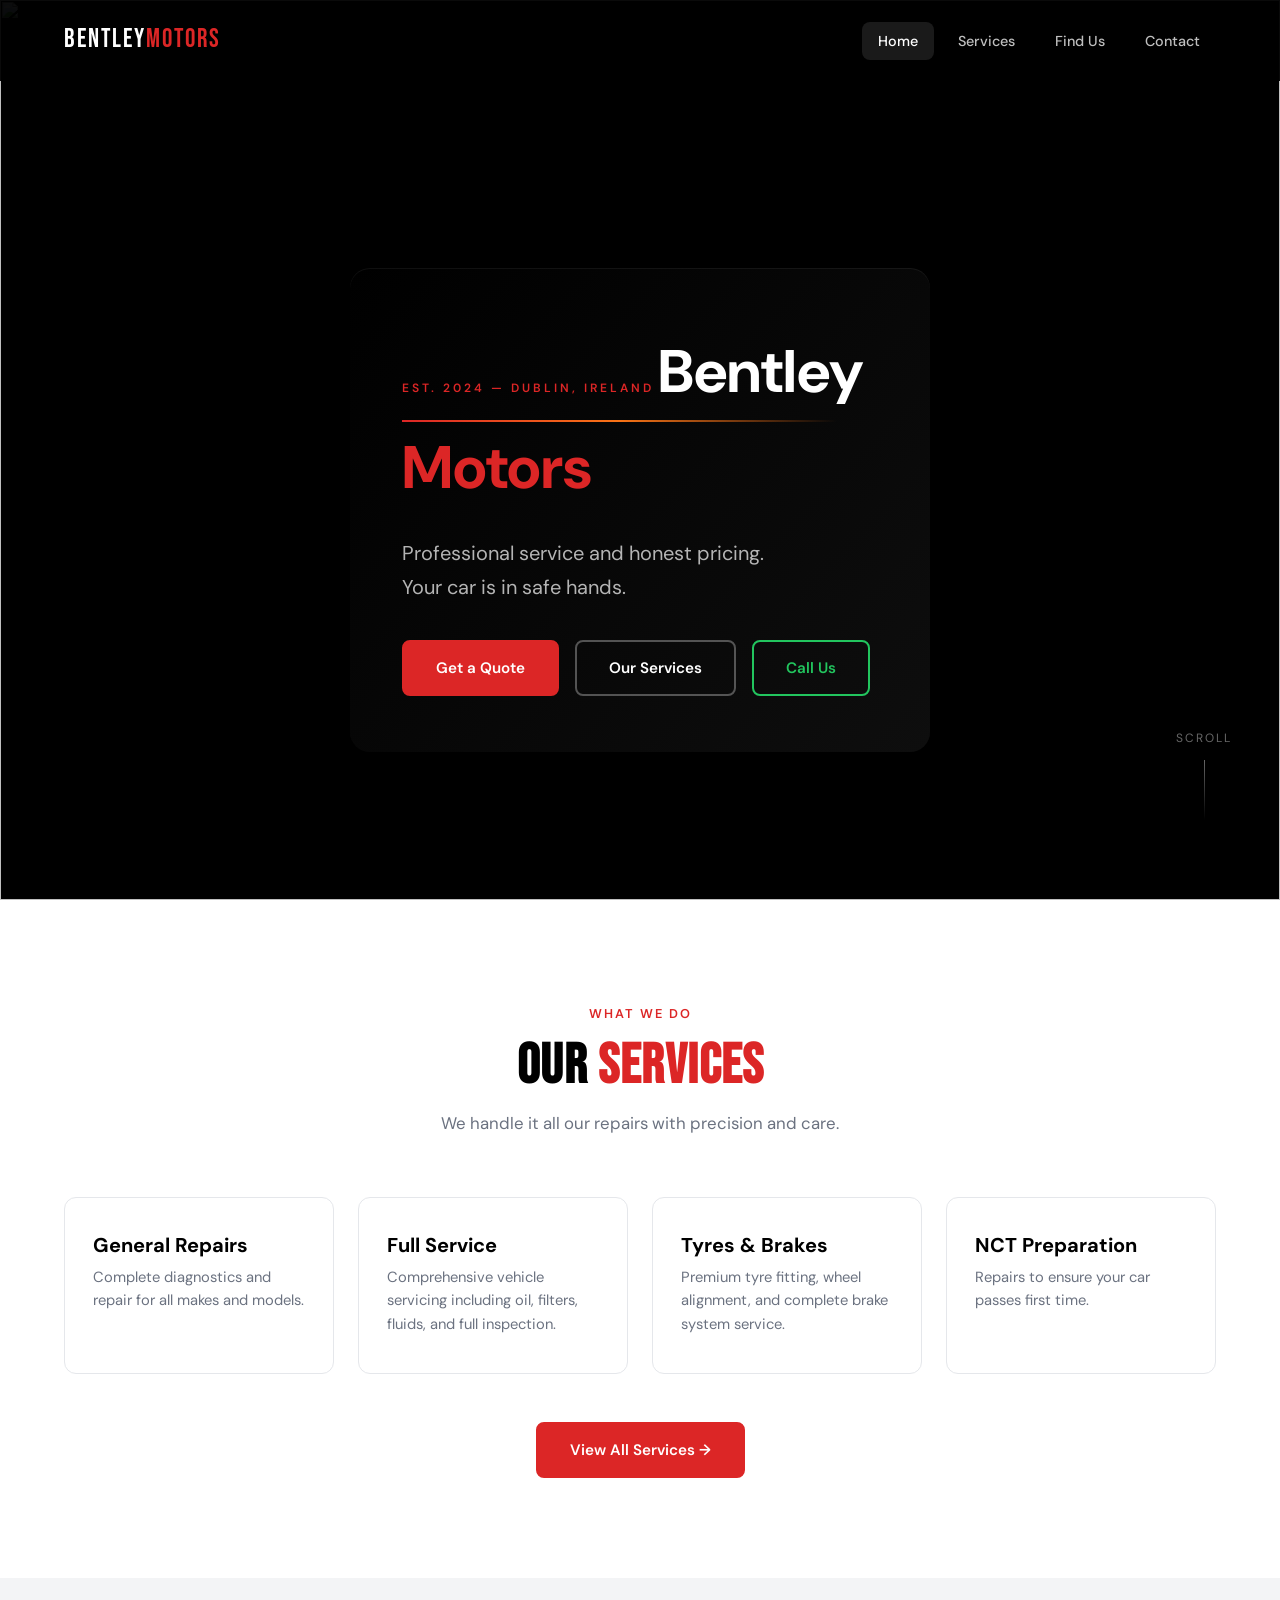
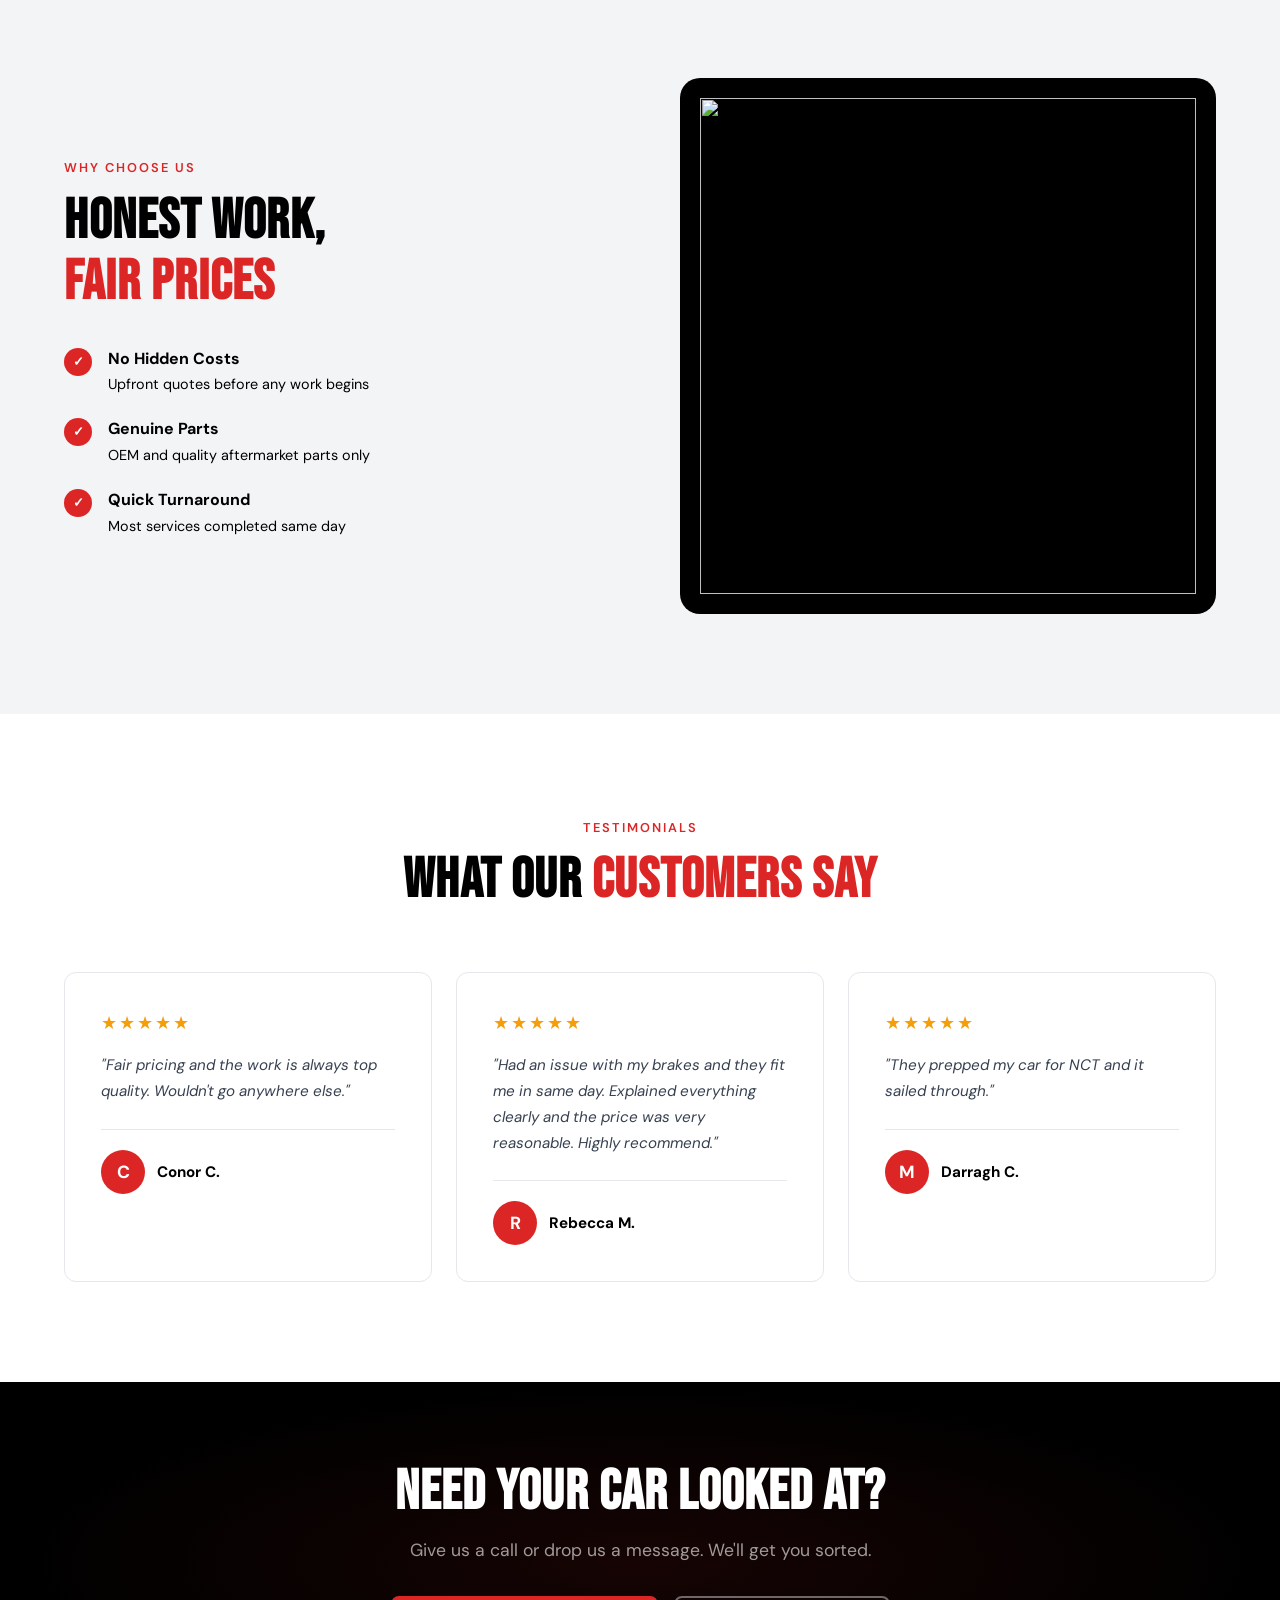
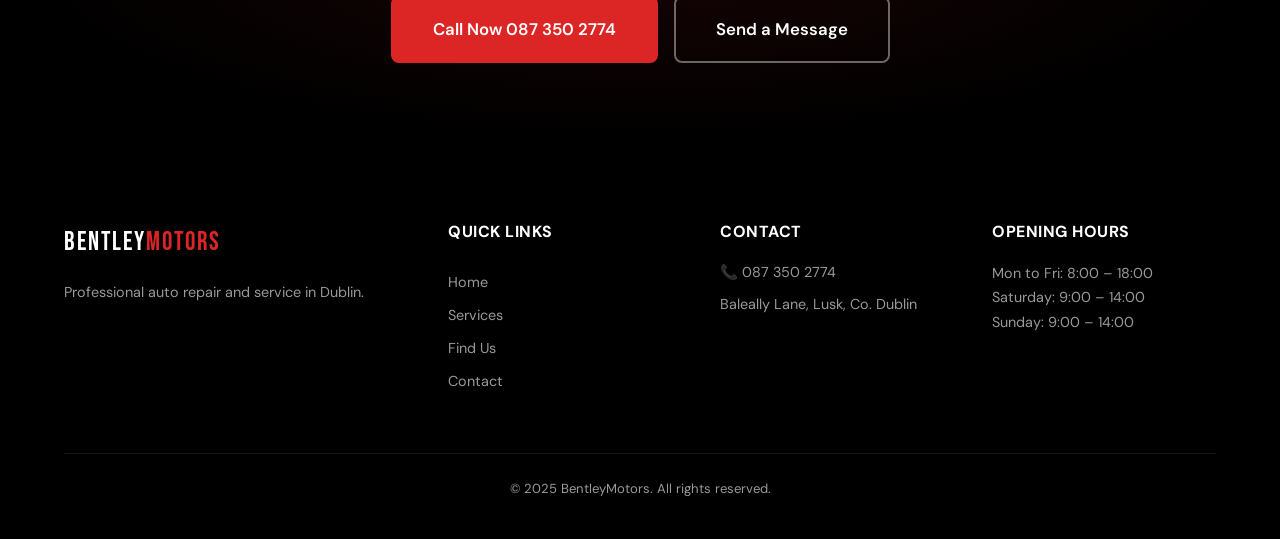
==== index.html @ 65294a63 "Bentley Motors, finished Site, no updates yet" ====
<!DOCTYPE html>
<html lang="en">
<head>
    <meta charset="UTF-8">
    <meta name="viewport" content="width=device-width, initial-scale=1.0">
    <title>AutoCare Pro | Professional Auto Repair & Service</title>
    <meta name="description" content="Trusted auto repair and maintenance services. Expert mechanics, honest pricing, and quality workmanship. Book your service today.">
    <link rel="preconnect" href="https://fonts.googleapis.com">
    <link rel="preconnect" href="https://fonts.gstatic.com" crossorigin>
    <link href="https://fonts.googleapis.com/css2?family=Bebas+Neue&family=DM+Sans:ital,wght@0,400;0,500;0,600;0,700;1,400&display=swap" rel="stylesheet">
    <link rel="preload" href="assets/images/tools.jpg" as="image">
    <link rel="stylesheet" href="css/styles.css">
</head>
<body>

    <!-- Navigation -->
    <nav class="navbar" id="navbar">
        <div class="container nav-container">
            <a href="index.html" class="logo">
                <span class="logo-text">Bentley<span class="logo-accent">Motors</span>
            </a>
            <button class="nav-toggle" id="navToggle" aria-label="Toggle navigation">
                <span></span><span></span><span></span>
            </button>
            <ul class="nav-links" id="navLinks">
                <li><a href="index.html" class="active">Home</a></li>
                <li><a href="services.html">Services</a></li>
                <li><a href="location.html">Find Us</a></li>
                <li><a href="contact.html">Contact</a></li>
            </ul>
        </div>
    </nav>

    <!-- Hero Section -->
    <section class="hero">
        <div class="hero-bg">
            <img src="assets/images/tools.jpg" alt="" class="hero-img">
        </div>
        <div class="hero-overlay"></div>
        <div class="container hero-content">
           <div class="hero-card">
            <span class="hero-card-tag">Est. 2024 — Dublin, Ireland</span>
                <div class="hero-card-accent"></div>
                <span class="hero-title" data-animate="fade-up">Bentley <span class="text-accent">Motors</span></span>
                <p class="hero-subtitle" data-animate="fade-up" data-delay="100">Professional service and honest pricing.<br>Your car is in safe hands.</p>
                <div class="hero-actions" data-animate="fade-up" data-delay="200">
                    <a href="contact.html" class="btn btn-primary">Get a Quote</a>
                    <a href="services.html" class="btn btn-outline">Our Services</a>
                    <a href="tel:+353863502774" class="btn btn-call">Call Us</a>
                </div>
            </div>
        </div>
        <div class="hero-scroll">
            <span>Scroll</span>
            <div class="scroll-line"></div>
        </div>
    </section>

    <!-- Services Preview -->
    <section class="section services-preview">
        <div class="container">
            <div class="section-header" data-animate="fade-up">
                <span class="section-tag">What We Do</span>
                <h2>Our <span class="text-accent">Services</span></h2>
                <p>We handle it all our repairs with precision and care.</p>
            </div>
            <div class="services-grid">
                <div class="service-card" data-animate="fade-up" data-delay="0">
                    <h3>General Repairs</h3>
                    <p>Complete diagnostics and repair for all makes and models.</p>
                </div>
                <div class="service-card" data-animate="fade-up" data-delay="100">
                    <h3>Full Service</h3>
                    <p>Comprehensive vehicle servicing including oil, filters, fluids, and full inspection.</p>
                </div>
                <div class="service-card" data-animate="fade-up" data-delay="200">
                    <h3>Tyres & Brakes</h3>
                    <p>Premium tyre fitting, wheel alignment, and complete brake system service.</p>
                </div>
                <div class="service-card" data-animate="fade-up" data-delay="300">
                    <h3>NCT Preparation</h3>
                    <p>Repairs to ensure your car passes first time.</p>
                </div>
            </div>
            <div class="section-cta" data-animate="fade-up">
                <a href="services.html" class="btn btn-primary">View All Services →</a>
            </div>
        </div>
    </section>

    <!-- Why Choose Us -->
    <section class="section why-us">
        <div class="container">
            <div class="why-us-grid">
                <div class="why-us-content" data-animate="fade-right">
                    <span class="section-tag">Why Choose Us</span>
                    <h2>Honest Work,<br><span class="text-accent">Fair Prices</span></h2>
                    <div class="features-list">
                        <div class="feature-item">
                            <span class="feature-check">✓</span>
                            <div>
                                <strong>No Hidden Costs</strong>
                                <p>Upfront quotes before any work begins</p>
                            </div>
                        </div>
                        <div class="feature-item">
                            <span class="feature-check">✓</span>
                            <div>
                                <strong>Genuine Parts</strong>
                                <p>OEM and quality aftermarket parts only</p>
                            </div>
                        </div>
                        <div class="feature-item">
                            <span class="feature-check">✓</span>
                            <div>
                                <strong>Quick Turnaround</strong>
                                <p>Most services completed same day</p>
                            </div>
                        </div>
                    </div>
                </div>
                <div class="why-us-visual" data-animate="fade-left">
                    <div class="visual-card">
                        <img src="assets/images/repair.jpg" alt="" class="hero-img">
                    </div>
                </div>
            </div>
        </div>
    </section>

    <!-- Testimonials -->
    <section class="section testimonials">
        <div class="container">
            <div class="section-header" data-animate="fade-up">
                <span class="section-tag">Testimonials</span>
                <h2>What Our <span class="text-accent">Customers Say</span></h2>
            </div>
            <div class="testimonials-grid">
                <div class="testimonial-card" data-animate="fade-up" data-delay="0">
                    <div class="stars">★★★★★</div>
                    <p>"Fair pricing and the work is always top quality. Wouldn't go anywhere else."</p>
                    <div class="testimonial-author">
                        <div class="author-avatar">C</div>
                        <div>
                            <strong>Conor C.</strong>
                        </div>
                    </div>
                </div>
                <div class="testimonial-card" data-animate="fade-up" data-delay="100">
                    <div class="stars">★★★★★</div>
                    <p>"Had an issue with my brakes and they fit me in same day. Explained everything clearly and the price was very reasonable. Highly recommend."</p>
                    <div class="testimonial-author">
                        <div class="author-avatar">R</div>
                        <div>
                            <strong>Rebecca M.</strong>
                        </div>
                    </div>
                </div>
                <div class="testimonial-card" data-animate="fade-up" data-delay="200">
                    <div class="stars">★★★★★</div>
                    <p>"They prepped my car for NCT and it sailed through."</p>
                    <div class="testimonial-author">
                        <div class="author-avatar">M</div>
                        <div>
                            <strong>Darragh C.</strong>
                        </div>
                    </div>
                </div>
            </div>
        </div>
    </section>

    <!-- CTA Banner -->
    <section class="cta-banner">
        <div class="container">
            <div class="cta-content" data-animate="fade-up">
                <h2>Need Your Car Looked At?</h2>
                <p>Give us a call or drop us a message. We'll get you sorted.</p>
                <div class="cta-actions">
                    <a href="tel:+353863502774" class="btn btn-primary btn-large">Call Now 087 350 2774</a>
                    <a href="contact.html" class="btn btn-outline btn-large">Send a Message</a>
                </div>
            </div>
        </div>
    </section>

    <!-- Footer -->
    <footer class="footer">
        <div class="container">
            <div class="footer-grid">
                <div class="footer-brand">
                    <div class="logo">
                        <span class="logo-text">Bentley<span class="logo-accent">Motors</span>
                    </div>
                    <p>Professional auto repair and service in Dublin.</p>
                </div>
                <div class="footer-links">
                    <h4>Quick Links</h4>
                    <a href="index.html">Home</a>
                    <a href="services.html">Services</a>
                    <a href="location.html">Find Us</a>
                    <a href="contact.html">Contact</a>
                </div>
                <div class="footer-contact">
                    <h4>Contact</h4>
                    <a href="tel:+353863502774">📞 087 350 2774</a>
                    <p>Baleally Lane, Lusk, Co. Dublin</p>
                </div>
                <div class="footer-hours">
                    <h4>Opening Hours</h4>
                    <p>Mon to Fri: 8:00 – 18:00</p>
                    <p>Saturday: 9:00 – 14:00</p>
                    <p>Sunday: 9:00 – 14:00</p>
                </div>
            </div>
            <div class="footer-bottom">
                <p>&copy; 2025 BentleyMotors. All rights reserved.</p>
            </div>
        </div>
    </footer>

    <script src="js/main.js"></script>
</body>
</html>
---- css/styles.css ----
/* ============================================
   AutoCare Pro — Design System & Styles
   ============================================ */

/* --- CSS Reset & Variables --- */
*, *::before, *::after {
    box-sizing: border-box;
    margin: 0;
    padding: 0;
}

:root {
    /* Colors */
    --primary: #dc2626;
    --primary-dark: #b91c1c;
    --primary-light: #fef2f2;
    --accent: #f97316;
    --dark: #000000;
    --dark-800: #1f2937;
    --dark-700: #374151;
    --gray-500: #6b7280;
    --gray-400: #9ca3af;
    --gray-300: #d1d5db;
    --gray-200: #e5e7eb;
    --gray-100: #f3f4f6;
    --light: #f9fafb;
    --white: #ffffff;

    /* Typography */
    --font-display: 'Bebas Neue', sans-serif;
    --font-body: 'DM Sans', sans-serif;

    /* Spacing */
    --section-padding: 100px 0;
    --container-width: 1200px;
    --radius: 12px;
    --radius-sm: 8px;
    --radius-lg: 20px;

    /* Shadows */
    --shadow-sm: 0 1px 3px rgba(0,0,0,0.06);
    --shadow: 0 4px 20px rgba(0,0,0,0.06);
    --shadow-lg: 0 12px 40px rgba(0,0,0,0.1);
    --shadow-xl: 0 20px 60px rgba(0,0,0,0.12);

    /* Transitions */
    --ease: cubic-bezier(0.25, 0.46, 0.45, 0.94);
    --ease-out: cubic-bezier(0.16, 1, 0.3, 1);
}

html {
    scroll-behavior: smooth;
    -webkit-font-smoothing: antialiased;
}

body {
    font-family: var(--font-body);
    color: var(--dark);
    background: var(--white);
    line-height: 1.6;
    overflow-x: hidden;
}

a {
    color: inherit;
    text-decoration: none;
}

img {
    max-width: 100%;
    display: block;
}

/* --- Container --- */
.container {
    max-width: var(--container-width);
    margin: 0 auto;
    padding: 0 24px;
}

/* --- Typography --- */
h1, h2, h3, h4 {
    line-height: 1.1;
}

h1 {
    font-family: var(--font-display);
    font-size: clamp(3rem, 8vw, 5.5rem);
    letter-spacing: 2px;
    text-transform: uppercase;
}

h2 {
    font-family: var(--font-display);
    font-size: clamp(2.2rem, 5vw, 3.5rem);
    letter-spacing: 1px;
    text-transform: uppercase;
}

h3 {
    font-size: 1.25rem;
    font-weight: 700;
}

h4 {
    font-size: 1rem;
    font-weight: 700;
    text-transform: uppercase;
    letter-spacing: 0.5px;
}

.text-accent {
    color: var(--primary);
}

/* --- Buttons --- */
.btn {
    display: inline-flex;
    align-items: center;
    justify-content: center;
    gap: 8px;
    padding: 14px 32px;
    border-radius: var(--radius-sm);
    font-family: var(--font-body);
    font-size: 0.95rem;
    font-weight: 600;
    cursor: pointer;
    transition: all 0.3s var(--ease);
    border: 2px solid transparent;
    white-space: nowrap;
}

.btn-primary {
    background: var(--primary);
    color: var(--white);
    border-color: var(--primary);
}

.btn-primary:hover {
    background: var(--primary-dark);
    border-color: var(--primary-dark);
    transform: translateY(-2px);
    box-shadow: 0 8px 24px rgba(220, 38, 38, 0.3);
}

.btn-outline {
    background: transparent;
    color: var(--white);
    border-color: rgba(255,255,255,0.4);
}

.btn-outline:hover {
    background: var(--white);
    color: var(--dark);
    border-color: var(--white);
    transform: translateY(-2px);
}

.btn-large {
    padding: 18px 40px;
    font-size: 1.05rem;
}

.btn-sm {
    padding: 10px 20px;
    font-size: 0.85rem;
}

.btn-full {
    width: 100%;
}

.hero-card .btn-outline {
    border-color: rgba(255, 255, 255, 0.3);
}

.btn-call {
    background: transparent;
    color: #22c55e;
    border-color: #22c55e;
}

.btn-call:hover {
    background: #22c55e;
    color: var(--white);
    transform: translateY(-2px);
    box-shadow: 0 8px 24px rgba(34, 197, 94, 0.3);
}

/* Section-level outline buttons (dark bg contexts) */
.section .btn-outline,
.pricing-note .btn-outline {
    color: var(--dark);
    border-color: var(--gray-300);
}
.section .btn-outline:hover,
.pricing-note .btn-outline:hover {
    background: var(--dark);
    color: var(--white);
    border-color: var(--dark);
}


/* ============================================
   NAVIGATION
   ============================================ */
.navbar {
    position: fixed;
    top: 0;
    left: 0;
    right: 0;
    z-index: 1000;
    padding: 20px 0;
    transition: all 0.4s var(--ease);
    background: rgba(0, 0, 0, 0.95);
}

.navbar.scrolled {
    background: rgba(0, 0, 0, 0.95);
    backdrop-filter: blur(20px);
    padding: 12px 0;
    box-shadow: 0 4px 30px rgba(0,0,0,0.15);
}

.nav-container {
    display: flex;
    align-items: center;
    justify-content: space-between;
}

.logo {
    display: flex;
    align-items: center;
    gap: 10px;
    z-index: 1001;
}

.logo-icon {
    font-size: 1.6rem;
    filter: grayscale(1) brightness(10);
}

.logo-text {
    font-family: var(--font-display);
    font-size: 1.6rem;
    color: var(--white);
    letter-spacing: 2px;
}

.logo-accent {
    color: var(--primary);
}

.nav-links {
    display: flex;
    align-items: center;
    gap: 8px;
    list-style: none;
}

.nav-links a {
    color: rgba(255,255,255,0.75);
    padding: 10px 16px;
    font-size: 0.9rem;
    font-weight: 500;
    border-radius: var(--radius-sm);
    transition: all 0.2s;
}

.nav-links a:hover,
.nav-links a.active {
    color: var(--white);
    background: rgba(255,255,255,0.1);
}

/* Mobile Nav Toggle */
.nav-toggle {
    display: none;
    flex-direction: column;
    gap: 5px;
    background: none;
    border: none;
    cursor: pointer;
    padding: 8px;
    z-index: 1001;
}

.nav-toggle span {
    display: block;
    width: 24px;
    height: 2px;
    background: var(--white);
    border-radius: 2px;
    transition: all 0.3s;
}

.nav-toggle.active span:nth-child(1) {
    transform: rotate(45deg) translate(5px, 5px);
}
.nav-toggle.active span:nth-child(2) {
    opacity: 0;
}
.nav-toggle.active span:nth-child(3) {
    transform: rotate(-45deg) translate(5px, -5px);
}


/* ============================================
   HERO
   ============================================ */
.hero {
    position: relative;
    min-height: 100vh;
    display: flex;
    align-items: center;
    overflow: hidden;
}

.hero-bg {
    position: absolute;
    inset: 0;
    background: var(--dark);
    z-index: 0;
}

.hero-img {
    width: 100%;
    height: 100%;
    object-fit: cover;
    object-position: right center;
}


.hero-content {
    position: relative;
    z-index: 2;
    padding-top: 120px;
    color: var(--white);
}

.hero-badge {
    display: inline-block;
    padding: 8px 20px;
    background: rgba(0, 0, 0, 0.08);
    border: 1px solid rgba(255,255,255,0.15);
    border-radius: 100px;
    font-size: 0.85rem;
    font-weight: 500;
    letter-spacing: 1px;
    text-transform: uppercase;
    margin-bottom: 24px;
    backdrop-filter: blur(10px);
}

.hero-accent {
    color: var(--primary);
}

.hero-subtitle {
    font-size: clamp(1.05rem, 2vw, 1.25rem);
    color: rgba(255,255,255,0.7);
    max-width: 540px;
    margin-top: 20px;
    line-height: 1.7;
}

.hero-actions {
    display: flex;
    gap: 16px;
    margin-top: 36px;
    flex-wrap: wrap;
}

.hero-stats {
    display: flex;
    align-items: center;
    gap: 32px;
    margin-top: 60px;
    padding-top: 40px;
    border-top: 1px solid rgba(255,255,255,0.1);
}

.stat-number {
    display: block;
    font-family: var(--font-display);
    font-size: 2rem;
    letter-spacing: 1px;
    color: var(--white);
}

.stat-label {
    font-size: 0.8rem;
    color: rgba(255,255,255,0.5);
    text-transform: uppercase;
    letter-spacing: 0.5px;
}

.stat-divider {
    width: 1px;
    height: 40px;
    background: rgba(255,255,255,0.1);
}

.hero-scroll {
    position: absolute;
    bottom: 80px;
    right: 48px;
    display: flex;
    flex-direction: column;
    align-items: center;
    gap: 12px;
    z-index: 2;
    color: rgba(255,255,255,0.4);
    font-size: 0.75rem;
    text-transform: uppercase;
    letter-spacing: 2px;
}

.scroll-line {
    width: 1px;
    height: 60px;
    background: linear-gradient(to bottom, rgba(255,255,255,0.4), transparent);
    animation: scrollPulse 2s ease-in-out infinite;
}

@keyframes scrollPulse {
    0%, 100% { opacity: 0.4; transform: scaleY(1); }
    50% { opacity: 1; transform: scaleY(1.2); }
}

.hero-card {
    background: linear-gradient(135deg, rgba(0, 0, 0, 0.85) 0%, rgba(20, 20, 20, 0.7) 100%);
    backdrop-filter: blur(5px);
    border-radius: var(--radius-lg);
    padding: 56px 52px;
    max-width: 580px;
    position: relative;
    overflow: hidden;
    box-shadow:
        0 0 20px rgba(0, 0, 0, 0.95), 
        0 24px 60px rgba(0, 0, 0, 0.4),
        inset 0 1px 0 rgba(255, 255, 255, 0.06);
}

.hero-card-accent {
    position: absolute;
    width: 75%;
    height: 2px;
    background: linear-gradient(to right, var(--primary), var(--accent), transparent);
}

.hero-card-tag {
    display: inline-block;
    font-size: 0.75rem;
    font-weight: 600;
    text-transform: uppercase;
    letter-spacing: 3px;
    color: var(--primary);
    margin-bottom: 16px;
}

.hero-title {
    font-size: 60px;
    font-weight: bold;
}

@media (max-width: 768px) {
    .hero-card {
        padding: 40px 28px;
        max-width: 100%;
    }
}

@media (max-width: 480px) {
    .hero-card {
        padding: 32px 24px;
    }
}


/* ============================================
   SECTIONS
   ============================================ */
.section {
    padding: var(--section-padding);
}

.section-header {
    text-align: center;
    max-width: 600px;
    margin: 0 auto 60px;
}

.section-header p {
    color: var(--gray-500);
    margin-top: 12px;
    font-size: 1.05rem;
}

.section-tag {
    display: inline-block;
    font-size: 0.8rem;
    font-weight: 600;
    text-transform: uppercase;
    letter-spacing: 2px;
    color: var(--primary);
    margin-bottom: 12px;
}

.section-cta {
    text-align: center;
    margin-top: 48px;
}


/* ============================================
   PAGE HEADER (inner pages)
   ============================================ */
.page-header {
    background: var(--dark);
    padding: 160px 0 80px;
    text-align: center;
    color: var(--white);
    position: relative;
    overflow: hidden;
}

.page-header::before {
    content: '';
    position: absolute;
    inset: 0;
    background: radial-gradient(ellipse at 50% 100%, rgba(220,38,38,0.12) 0%, transparent 60%);
}

.page-header .container {
    position: relative;
}

.page-header h1 {
    margin-top: 8px;
}

.page-header p {
    color: rgba(255,255,255,0.6);
    font-size: 1.1rem;
    margin-top: 12px;
    max-width: 500px;
    margin-left: auto;
    margin-right: auto;
}


/* ============================================
   SERVICES PREVIEW (Home)
   ============================================ */
.services-grid {
    display: grid;
    grid-template-columns: repeat(4, 1fr);
    gap: 24px;
}

.service-card {
    background: var(--white);
    border: 1px solid var(--gray-200);
    border-radius: var(--radius);
    padding: 36px 28px;
    transition: all 0.4s var(--ease);
    position: relative;
    overflow: hidden;
}

.service-card::before {
    content: '';
    position: absolute;
    top: 0;
    left: 0;
    right: 0;
    height: 3px;
    background: var(--primary);
    transform: scaleX(0);
    transition: transform 0.4s var(--ease);
}

.service-card:hover {
    transform: translateY(-6px);
    box-shadow: var(--shadow-lg);
    border-color: transparent;
}

.service-card:hover::before {
    transform: scaleX(1);
}

.service-icon {
    font-size: 2.2rem;
    margin-bottom: 20px;
}

.service-card h3 {
    margin-bottom: 10px;
}

.service-card p {
    color: var(--gray-500);
    font-size: 0.92rem;
    line-height: 1.6;
}


/* ============================================
   SERVICES DETAIL (Services page)
   ============================================ */
.services-detail-grid {
    display: grid;
    gap: 20px;
}

.service-detail-card {
    display: flex;
    gap: 28px;
    background: var(--white);
    border: 1px solid var(--gray-200);
    border-radius: var(--radius);
    padding: 36px;
    transition: all 0.3s var(--ease);
}

.service-detail-card:hover {
    border-color: var(--primary);
    box-shadow: var(--shadow);
}

.service-detail-icon {
    font-size: 2.5rem;
    flex-shrink: 0;
    width: 60px;
    height: 60px;
    display: flex;
    align-items: center;
    justify-content: center;
    background: var(--primary-light);
    border-radius: var(--radius-sm);
}

.service-detail-content h3 {
    font-size: 1.3rem;
    margin-bottom: 10px;
}

.service-detail-content p {
    color: var(--gray-500);
    line-height: 1.7;
    margin-bottom: 16px;
}

.service-includes {
    display: flex;
    flex-wrap: wrap;
    gap: 8px;
    margin-bottom: 16px;
}

.service-includes span {
    padding: 5px 14px;
    background: var(--gray-100);
    border-radius: 100px;
    font-size: 0.82rem;
    font-weight: 500;
    color: var(--dark-700);
}

.service-price {
    font-family: var(--font-display);
    font-size: 1.6rem;
    color: var(--primary);
    letter-spacing: 0.5px;
}


/* ============================================
   WHY US
   ============================================ */
.why-us {
    background: var(--gray-100);
}

.why-us-grid {
    display: grid;
    grid-template-columns: 1fr 1fr;
    gap: 80px;
    align-items: center;
}


.features-list {
    margin-top: 32px;
    display: flex;
    flex-direction: column;
    gap: 20px;
}

.feature-item {
    display: flex;
    gap: 16px;
    align-items: flex-start;
}

.feature-check {
    width: 28px;
    height: 28px;
    flex-shrink: 0;
    display: flex;
    align-items: center;
    justify-content: center;
    background: var(--primary);
    color: var(--white);
    border-radius: 50%;
    font-size: 0.8rem;
    font-weight: 700;
    margin-top: 2px;
}

.feature-item strong {
    display: block;
    margin-bottom: 2px;
}

.feature-item p {
    font-size: 0.9rem;
    margin-top: 0 !important;
}

.visual-card {
    background: var(--dark);
    border-radius: var(--radius-lg);
    padding: 20px;
    aspect-ratio: 1;
    display: flex;
    align-items: center;
    justify-content: center;
    position: relative;
    overflow: hidden;
}

.visual-card-inner {
    text-align: center;
    position: relative;
}

.big-number {
    font-family: var(--font-display);
    font-size: 8rem;
    color: var(--white);
    line-height: 1;
    letter-spacing: 4px;
}

.big-label {
    color: rgba(255,255,255,0.5);
    font-size: 1.1rem;
    margin-top: 12px;
}


/* ============================================
   TESTIMONIALS
   ============================================ */
.testimonials-grid {
    display: grid;
    grid-template-columns: repeat(3, 1fr);
    gap: 24px;
}

.testimonial-card {
    background: var(--white);
    border: 1px solid var(--gray-200);
    border-radius: var(--radius);
    padding: 36px;
    transition: all 0.3s var(--ease);
}

.testimonial-card:hover {
    box-shadow: var(--shadow-lg);
    transform: translateY(-4px);
}

.stars {
    color: #f59e0b;
    font-size: 1.1rem;
    letter-spacing: 2px;
    margin-bottom: 16px;
}

.testimonial-card > p {
    color: var(--dark-700);
    font-size: 0.95rem;
    line-height: 1.7;
    font-style: italic;
}

.testimonial-author {
    display: flex;
    align-items: center;
    gap: 12px;
    margin-top: 24px;
    padding-top: 20px;
    border-top: 1px solid var(--gray-200);
}

.author-avatar {
    width: 44px;
    height: 44px;
    border-radius: 50%;
    background: var(--primary);
    color: var(--white);
    display: flex;
    align-items: center;
    justify-content: center;
    font-weight: 700;
    font-size: 1.1rem;
}

.testimonial-author strong {
    display: block;
    font-size: 0.95rem;
}

.testimonial-author span {
    font-size: 0.8rem;
    color: var(--gray-400);
}


/* ============================================
   CTA BANNER
   ============================================ */
.cta-banner {
    background: var(--dark);
    padding: 80px 0;
    position: relative;
    overflow: hidden;
}

.cta-banner::before {
    content: '';
    position: absolute;
    inset: 0;
    background: radial-gradient(ellipse at 50% 50%, rgba(220,38,38,0.1), transparent 70%);
}

.cta-content {
    text-align: center;
    position: relative;
    color: var(--white);
}

.cta-content h2 {
    margin-bottom: 12px;
}

.cta-content p {
    color: rgba(255,255,255,0.6);
    font-size: 1.1rem;
    margin-bottom: 32px;
}

.cta-actions {
    display: flex;
    gap: 16px;
    justify-content: center;
    flex-wrap: wrap;
}


/* ============================================
   MAP & LOCATION
   ============================================ */
.map-layout {
    display: grid;
    grid-template-columns: 1.2fr 1fr;
    gap: 40px;
    align-items: start;
}

.map-container {
    border-radius: var(--radius);
    overflow: hidden;
    box-shadow: var(--shadow-lg);
    border: 3px solid var(--gray-200);
}

#map {
    width: 100%;
    height: 500px;
}

/* Custom Leaflet marker */
.custom-marker {
    background: none;
    border: none;
}

.marker-pin {
    width: 40px;
    height: 40px;
    background: var(--primary);
    border-radius: 50% 50% 50% 0;
    transform: rotate(-45deg);
    display: flex;
    align-items: center;
    justify-content: center;
    box-shadow: 0 4px 12px rgba(220,38,38,0.4);
}

.marker-pin span {
    transform: rotate(45deg);
    font-size: 1.1rem;
}

.location-info {
    display: flex;
    flex-direction: column;
    gap: 20px;
}

.info-card {
    background: var(--white);
    border: 1px solid var(--gray-200);
    border-radius: var(--radius);
    padding: 28px;
}

.info-icon {
    font-size: 1.5rem;
    margin-bottom: 12px;
}

.info-card h3 {
    margin-bottom: 10px;
}

.info-card p {
    color: var(--gray-500);
    line-height: 1.7;
}

.hours-table {
    display: flex;
    flex-direction: column;
    gap: 8px;
}

.hours-row {
    display: flex;
    justify-content: space-between;
    font-size: 0.92rem;
}

.hours-time {
    font-weight: 600;
}

.hours-time.closed {
    color: var(--primary);
}

.note-card {
    background: var(--primary-light);
    border: 1px solid rgba(220,38,38,0.15);
    border-radius: var(--radius);
    padding: 40px;
    text-align: center;
    max-width: 700px;
    margin: 0 auto;
}

.note-card h3 {
    margin-bottom: 12px;
    font-size: 1.3rem;
}

.note-card p {
    color: var(--dark-700);
    line-height: 1.7;
    margin-bottom: 20px;
}


/* ============================================
   CONTACT
   ============================================ */
.contact-layout {
    display: grid;
    grid-template-columns: 1.3fr 1fr;
    gap: 48px;
    align-items: start;
}

.contact-form-wrapper h2 {
    font-family: var(--font-display);
    font-size: 2rem;
    letter-spacing: 1px;
    text-transform: uppercase;
    margin-bottom: 8px;
}

.contact-form-wrapper > p {
    color: var(--gray-500);
    margin-bottom: 32px;
}

.contact-form {
    display: flex;
    flex-direction: column;
    gap: 20px;
}

.form-row {
    display: grid;
    grid-template-columns: 1fr 1fr;
    gap: 20px;
}

.form-group label {
    display: block;
    font-size: 0.85rem;
    font-weight: 600;
    margin-bottom: 6px;
    color: var(--dark-700);
}

.form-group input,
.form-group select,
.form-group textarea {
    width: 100%;
    padding: 14px 16px;
    border: 1.5px solid var(--gray-300);
    border-radius: var(--radius-sm);
    font-family: var(--font-body);
    font-size: 0.95rem;
    color: var(--dark);
    background: var(--white);
    transition: all 0.2s;
    outline: none;
}

.form-group input:focus,
.form-group select:focus,
.form-group textarea:focus {
    border-color: var(--primary);
    box-shadow: 0 0 0 3px rgba(220,38,38,0.1);
}

.form-group input::placeholder,
.form-group textarea::placeholder {
    color: var(--gray-400);
}

.form-group select {
    appearance: none;
    background-image: url("data:image/svg+xml,%3Csvg xmlns='http://www.w3.org/2000/svg' width='12' height='12' viewBox='0 0 12 12'%3E%3Cpath fill='%236b7280' d='M6 8L1 3h10z'/%3E%3C/svg%3E");
    background-repeat: no-repeat;
    background-position: right 16px center;
    padding-right: 40px;
    cursor: pointer;
}

.form-group textarea {
    resize: vertical;
    min-height: 120px;
}

.form-success {
    text-align: center;
    padding: 60px 0;
}

.success-icon {
    width: 64px;
    height: 64px;
    border-radius: 50%;
    background: #10b981;
    color: var(--white);
    display: flex;
    align-items: center;
    justify-content: center;
    font-size: 2rem;
    font-weight: 700;
    margin: 0 auto 20px;
}

.form-success h3 {
    font-size: 1.5rem;
    margin-bottom: 8px;
}

.form-success p {
    color: var(--gray-500);
}

/* Contact Sidebar */
.contact-sidebar {
    display: flex;
    flex-direction: column;
    gap: 16px;
}

.contact-card {
    background: var(--white);
    border: 1px solid var(--gray-200);
    border-radius: var(--radius);
    padding: 28px;
}

.contact-card.highlight {
    background: var(--dark);
    color: var(--white);
    border-color: transparent;
}

.contact-card.highlight p {
    color: rgba(255,255,255,0.6);
}

.contact-card-icon {
    font-size: 1.5rem;
    margin-bottom: 12px;
}

.contact-card h3 {
    margin-bottom: 8px;
}

.contact-card p {
    color: var(--gray-500);
    font-size: 0.92rem;
    line-height: 1.6;
    margin-bottom: 16px;
}

.contact-link {
    color: var(--primary);
    font-weight: 600;
    font-size: 0.95rem;
    transition: color 0.2s;
}

.contact-link:hover {
    color: var(--primary-dark);
}

.hours-table.compact .hours-row {
    font-size: 0.85rem;
}


/* ============================================
   FOOTER
   ============================================ */
.footer {
    background: var(--dark);
    color: rgba(255,255,255,0.6);
    padding: 80px 0 40px;
}

.footer-grid {
    display: grid;
    grid-template-columns: 1.5fr 1fr 1fr 1fr;
    gap: 48px;
}

.footer-brand p {
    margin-top: 16px;
    font-size: 0.9rem;
    line-height: 1.7;
}

.footer h4 {
    color: var(--white);
    margin-bottom: 20px;
}

.footer-links {
    display: flex;
    flex-direction: column;
    gap: 10px;
}

.footer-links a {
    font-size: 0.9rem;
    transition: color 0.2s;
}

.footer-links a:hover {
    color: var(--white);
}

.footer-contact a {
    display: block;
    font-size: 0.9rem;
    margin-bottom: 8px;
    transition: color 0.2s;
}

.footer-contact a:hover {
    color: var(--white);
}

.footer-contact p,
.footer-hours p {
    font-size: 0.9rem;
    line-height: 1.7;
}

.footer-bottom {
    margin-top: 60px;
    padding-top: 24px;
    border-top: 1px solid rgba(255,255,255,0.08);
    text-align: center;
    font-size: 0.82rem;
}


/* ============================================
   ANIMATIONS
   ============================================ */
[data-animate] {
    opacity: 0;
    transform: translateY(30px);
    transition: opacity 0.7s var(--ease-out), transform 0.7s var(--ease-out);
}

[data-animate="fade-down"] {
    transform: translateY(-20px);
}

[data-animate="fade-right"] {
    transform: translateX(-30px);
}

[data-animate="fade-left"] {
    transform: translateX(30px);
}

[data-animate].visible {
    opacity: 1;
    transform: translate(0, 0);
}


/* ============================================
   RESPONSIVE
   ============================================ */
@media (max-width: 1024px) {
    .services-grid {
        grid-template-columns: repeat(2, 1fr);
    }

    .why-us-grid {
        grid-template-columns: 1fr;
        gap: 48px;
    }

    .visual-card {
        aspect-ratio: auto;
        padding: 20px;
    }

    .big-number {
        font-size: 5rem;
    }

    .testimonials-grid {
        grid-template-columns: 1fr;
        max-width: 600px;
        margin: 0 auto;
    }

    .map-layout {
        grid-template-columns: 1fr;
    }

    #map {
        height: 400px;
    }

    .contact-layout {
        grid-template-columns: 1fr;
    }

    .footer-grid {
        grid-template-columns: 1fr 1fr;
        gap: 40px;
    }
}

@media (max-width: 768px) {
    :root {
        --section-padding: 70px 0;
    }

    /* Mobile Nav */
    .nav-toggle {
        display: flex;
    }

    .nav-links {
        position: fixed;
        top: 0;
        right: -100%;
        width: 180px;
        height: 100vh;
        background: black;
        flex-direction: column;
        padding: 100px 32px 40px;
        gap: 20px;
        transition: right 0.4s var(--ease);
        align-items: stretch;
    }

    .nav-links.open {
        right: 0;
    }

    .nav-links a {
        padding: 14px 16px;
        font-size: 1rem;
    }

    .services-grid {
        grid-template-columns: 1fr;
    }

    .service-detail-card {
        flex-direction: column;
        gap: 16px;
        padding: 28px;
    }

    .hero-stats {
        flex-direction: column;
        align-items: flex-start;
        gap: 20px;
    }

    .stat-divider {
        display: none;
    }

    .hero-scroll {
        display: none;
    }

    .form-row {
        grid-template-columns: 1fr;
    }

    .footer-grid {
        grid-template-columns: 1fr;
        gap: 32px;
    }

    .cta-actions {
        flex-direction: column;
        align-items: center;
    }

    .hero-actions {
        flex-direction: column;
    }

    .hero-actions .btn {
        text-align: center;
    }
}

@media (max-width: 480px) {
    h1 {
        font-size: 2.5rem;
    }

    h2 {
        font-size: 2rem;
    }

    .hero-content {
        padding-top: 100px;
    }

    .page-header {
        padding: 130px 0 60px;
    }
}
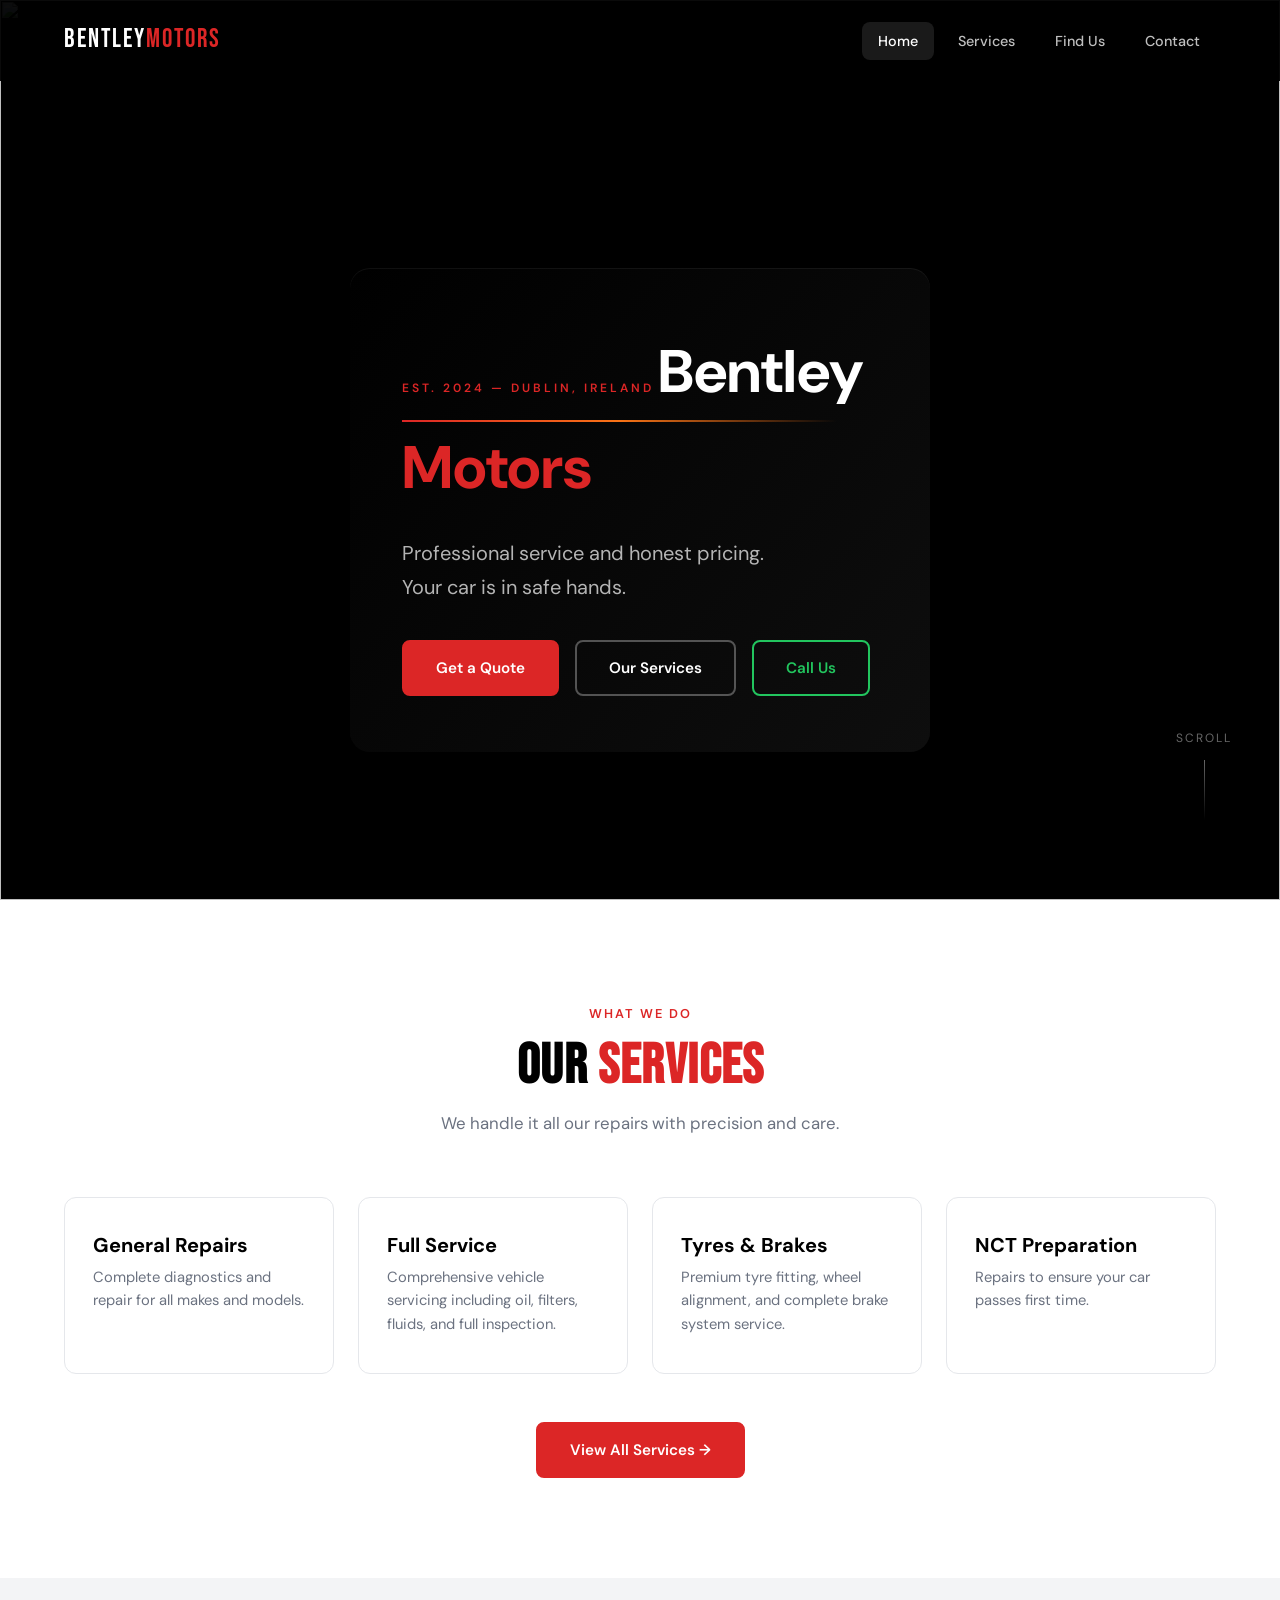
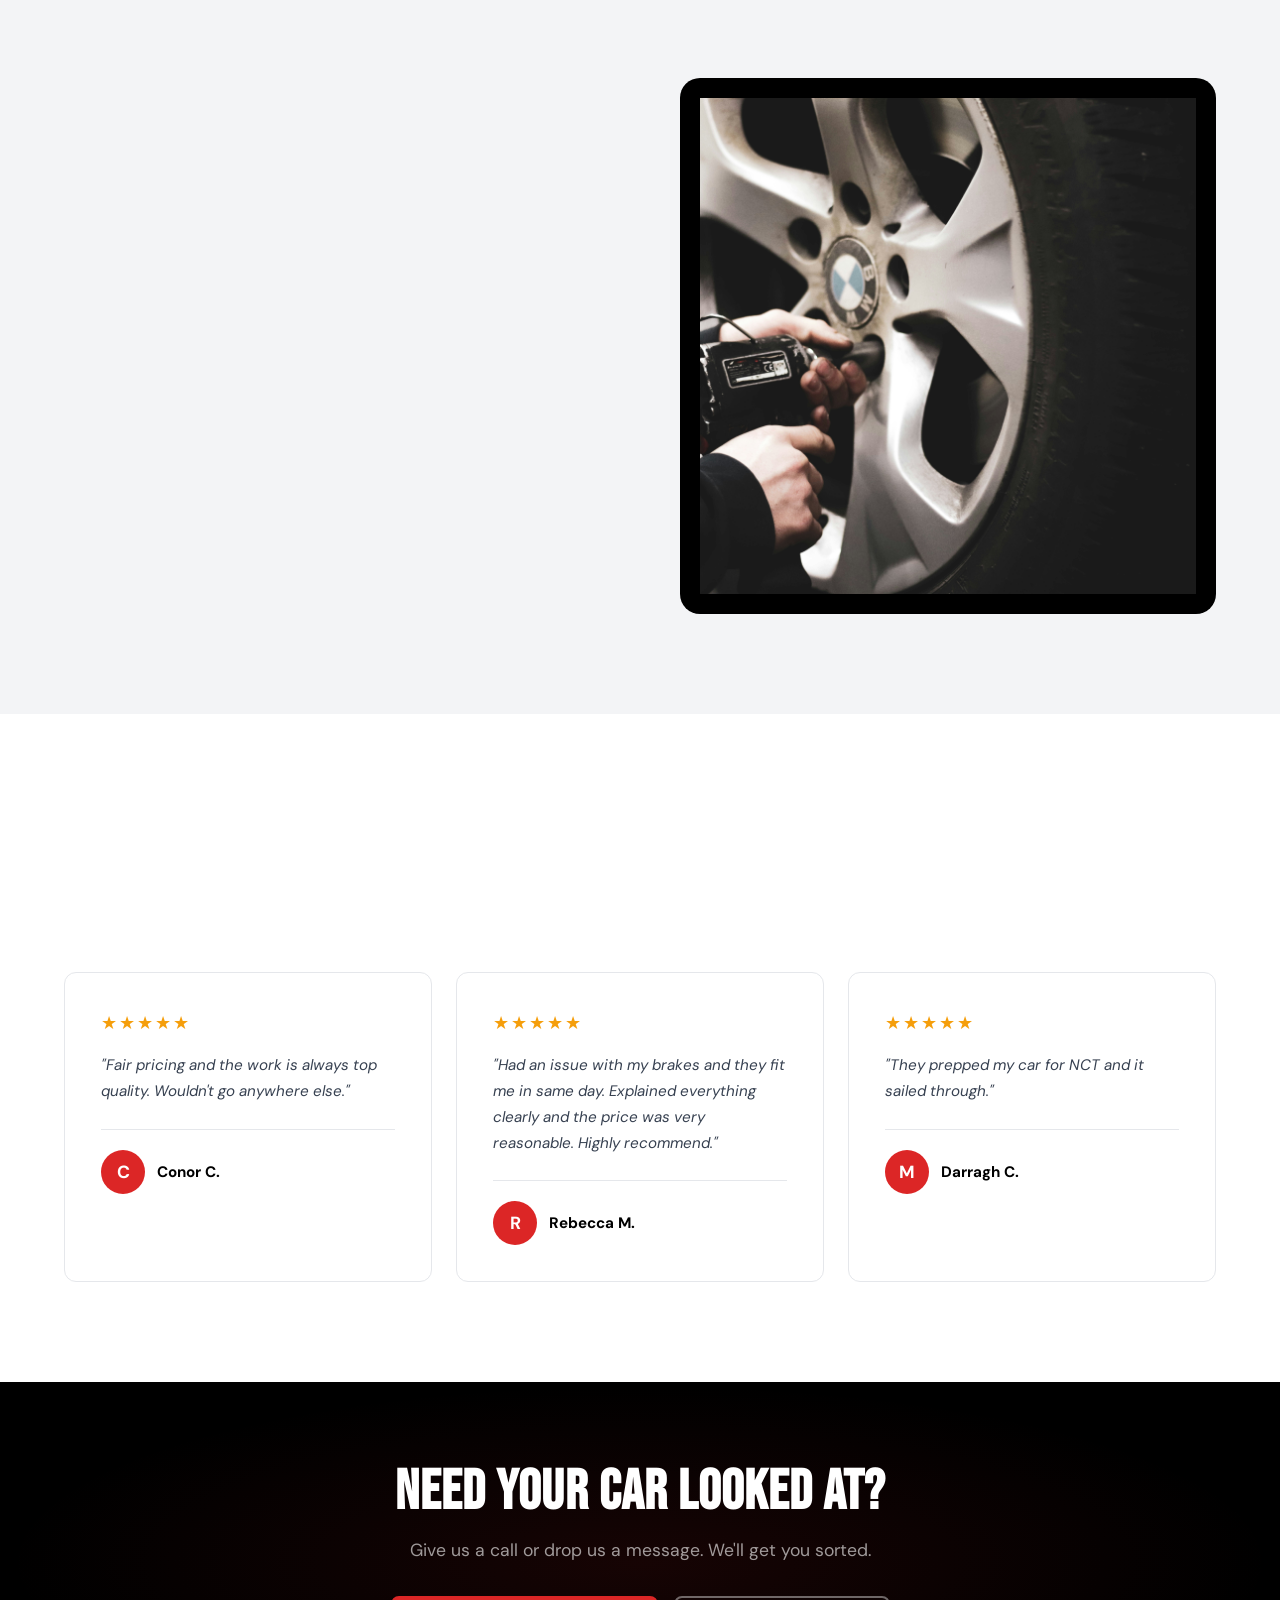
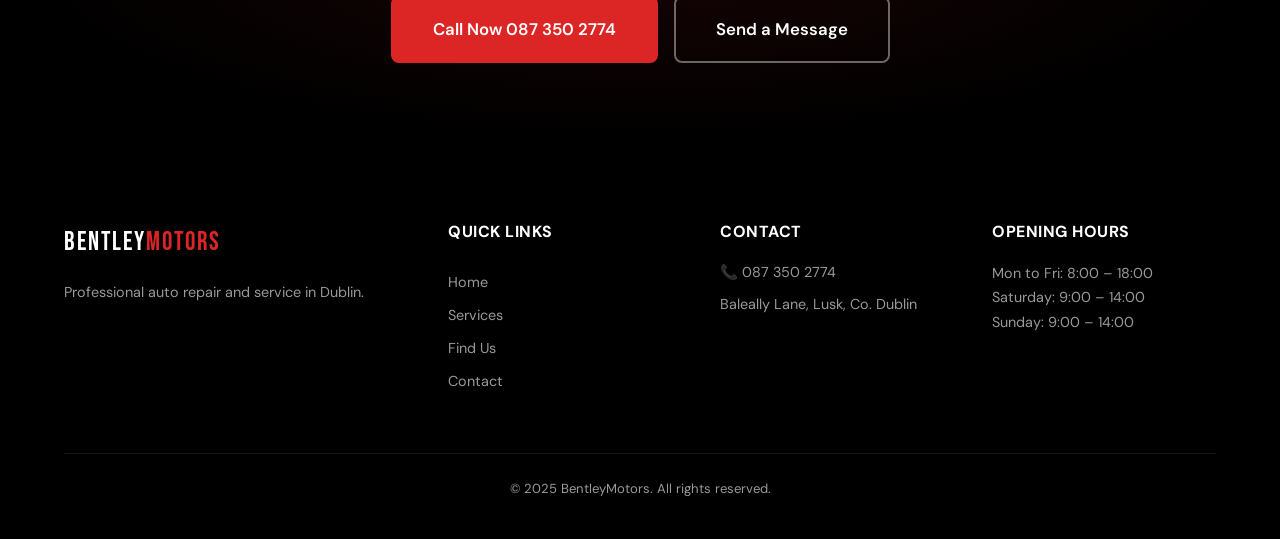
==== commit 2ba404c6: "picture change for index.html" ====
--- a/index.html
+++ b/index.html
@@ -121,7 +121,7 @@
                 </div>
                 <div class="why-us-visual" data-animate="fade-left">
                     <div class="visual-card">
-                        <img src="assets/images/repair.jpg" alt="" class="hero-img">
+                        <img src="assets/images/mechanic.jpg" alt="" class="hero-img">
                     </div>
                 </div>
             </div>
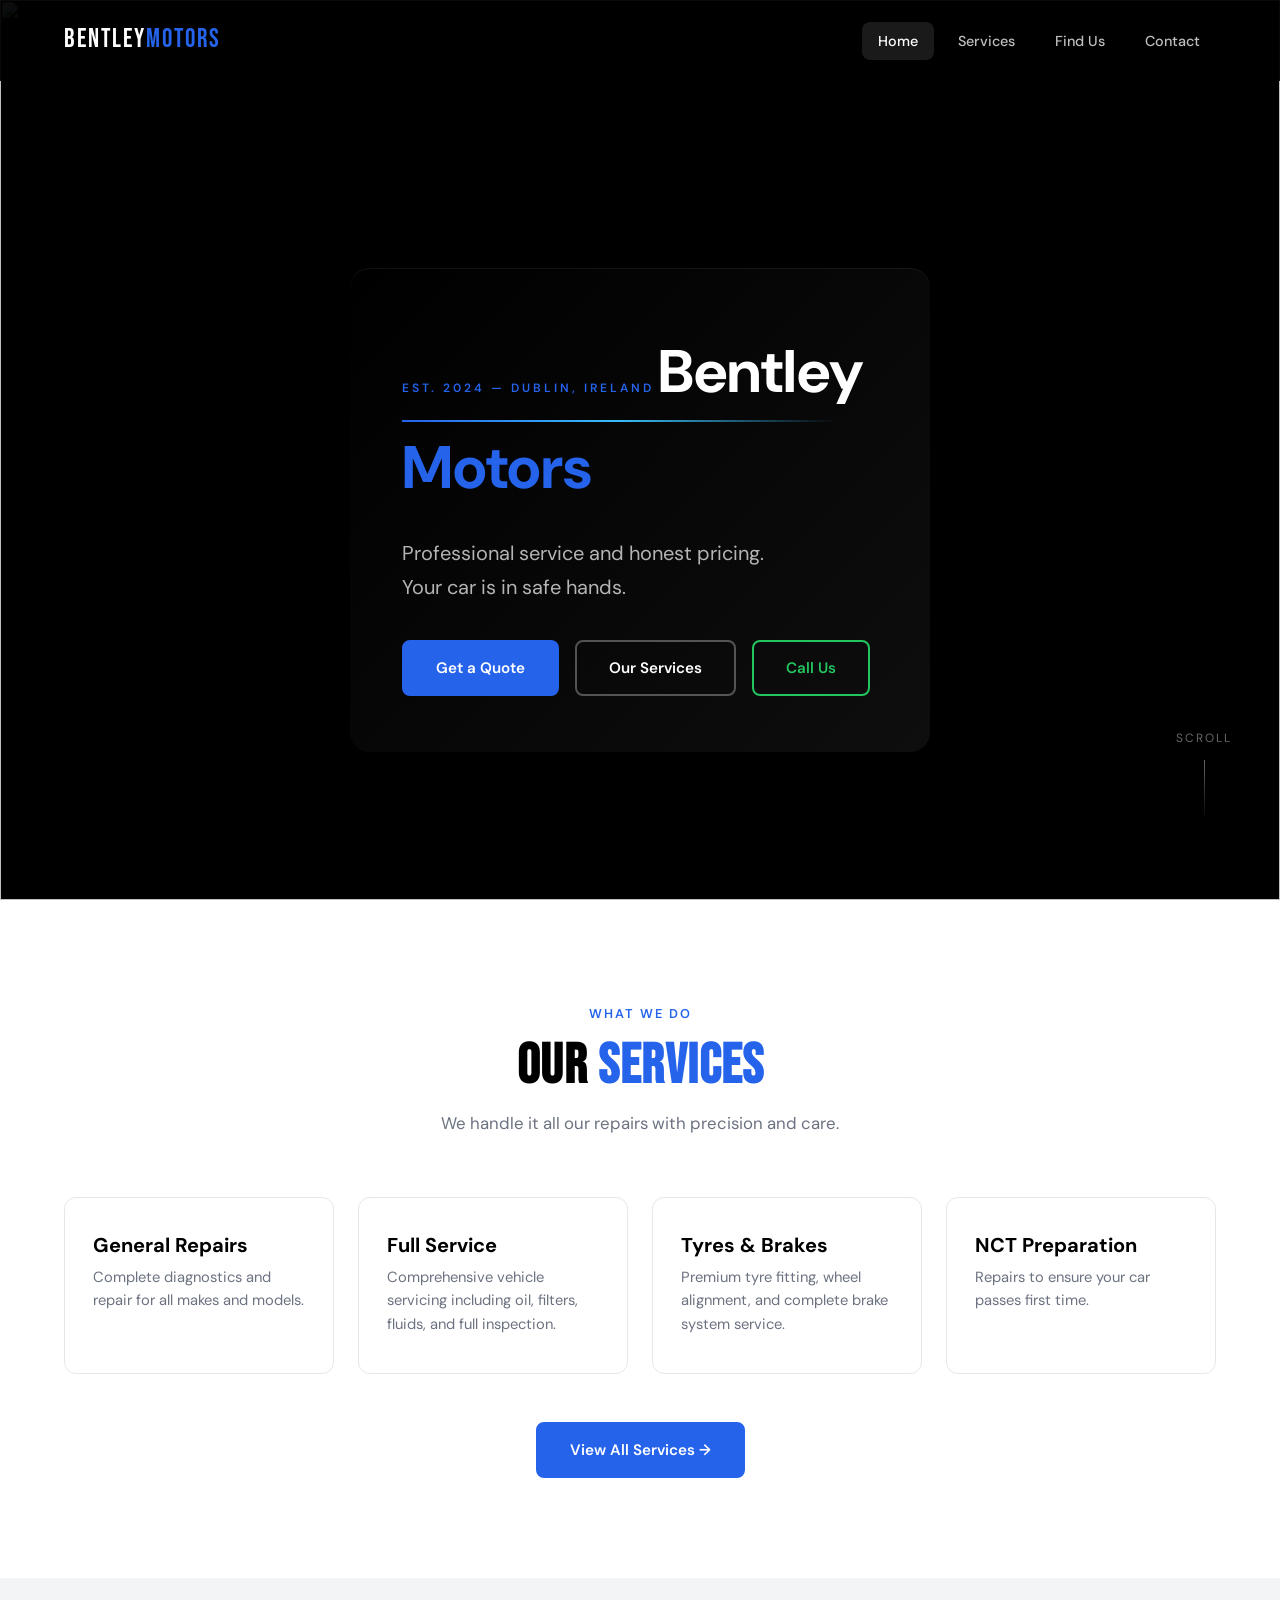
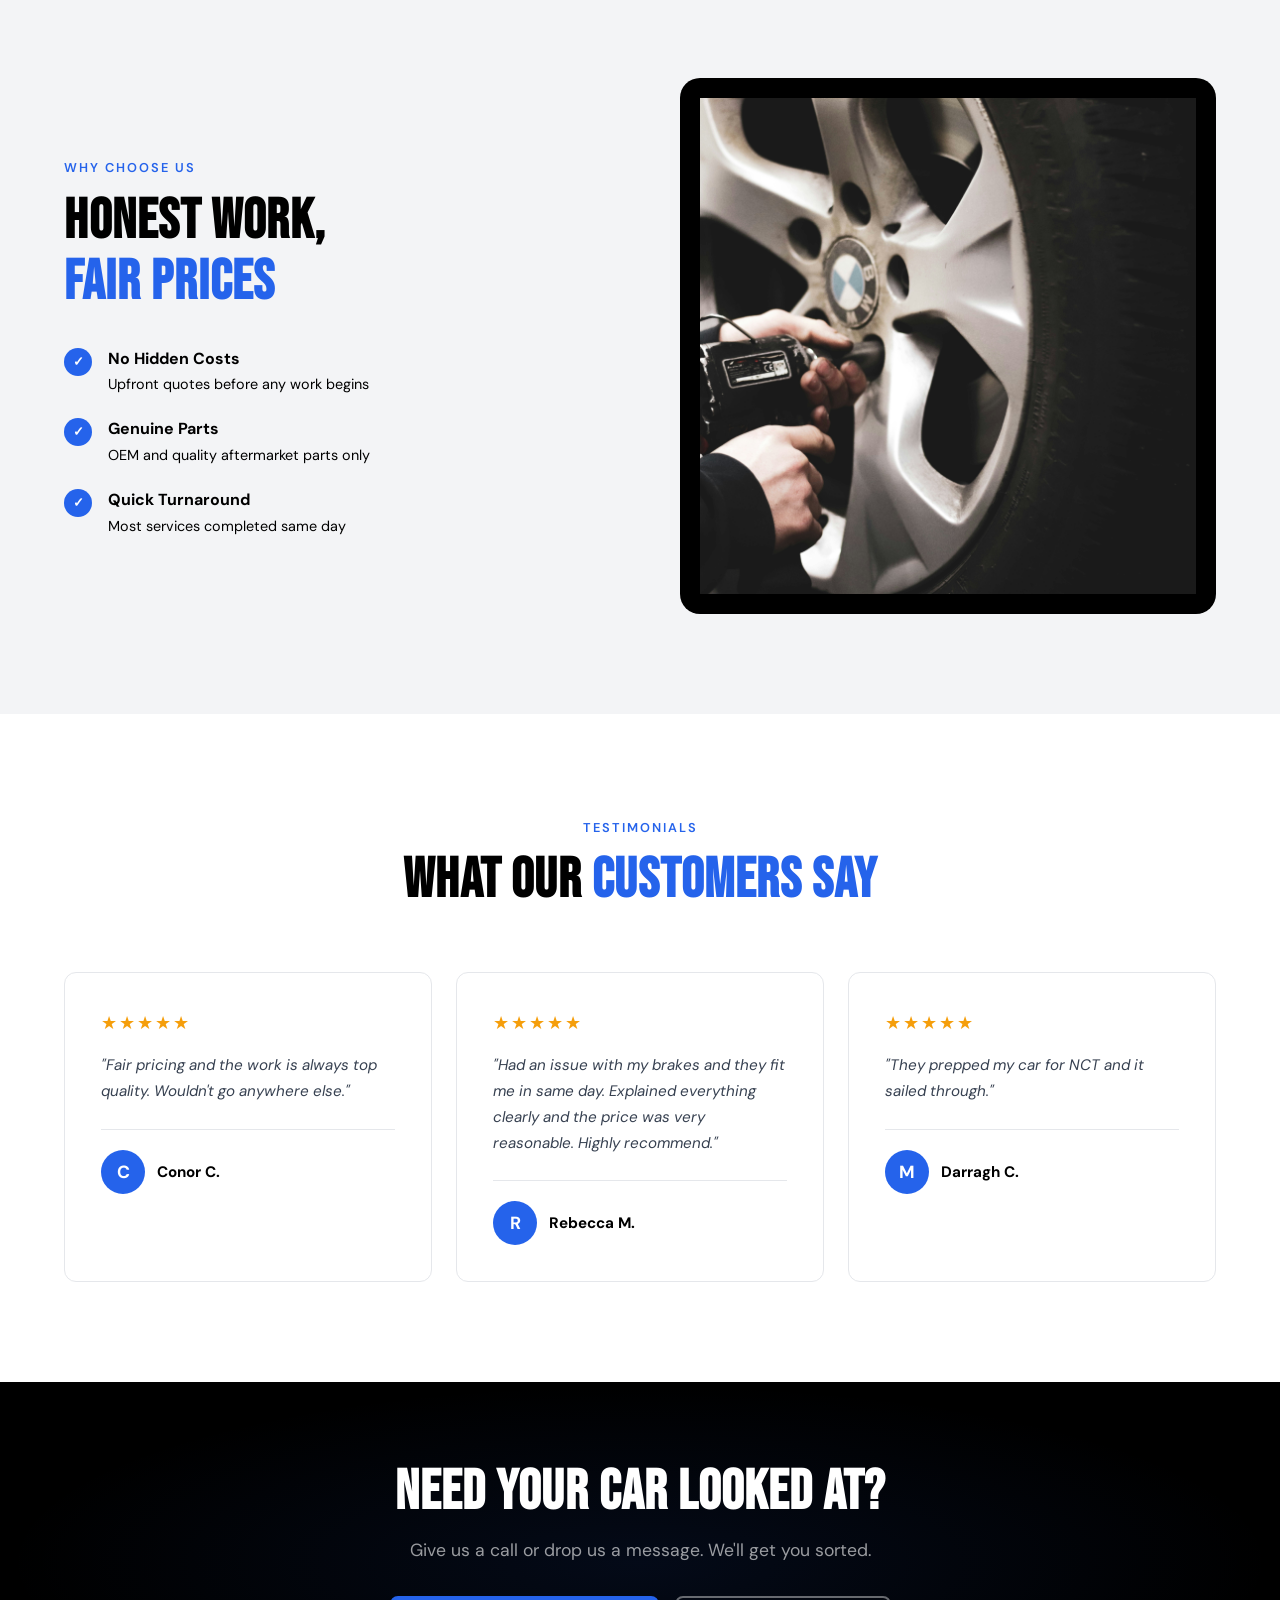
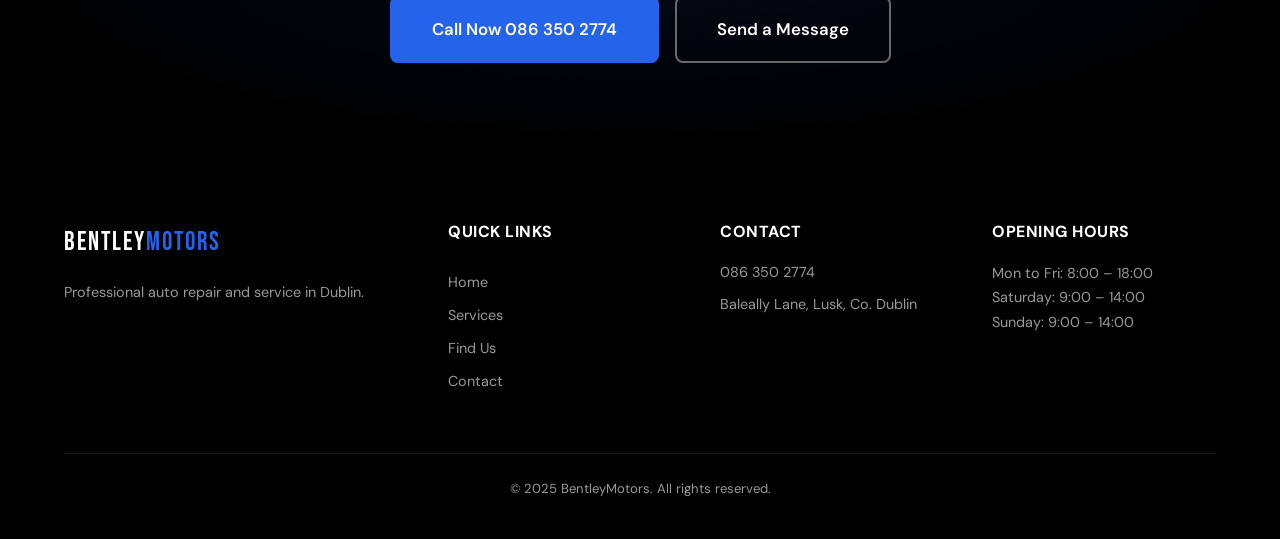
==== commit 13de8176: "colour change" ====
--- a/index.html
+++ b/index.html
@@ -3,7 +3,7 @@
 <head>
     <meta charset="UTF-8">
     <meta name="viewport" content="width=device-width, initial-scale=1.0">
-    <title>AutoCare Pro | Professional Auto Repair & Service</title>
+    <title>Bentley Motors | Professional Auto Repair & Service</title>
     <meta name="description" content="Trusted auto repair and maintenance services. Expert mechanics, honest pricing, and quality workmanship. Book your service today.">
     <link rel="preconnect" href="https://fonts.googleapis.com">
     <link rel="preconnect" href="https://fonts.gstatic.com" crossorigin>
@@ -34,7 +34,7 @@
     <!-- Hero Section -->
     <section class="hero">
         <div class="hero-bg">
-            <img src="assets/images/tools.jpg" alt="" class="hero-img">
+            <img src="assets/images/blue-tools-1.jpg" alt="" class="hero-img">
         </div>
         <div class="hero-overlay"></div>
         <div class="container hero-content">
@@ -177,7 +177,7 @@
                 <h2>Need Your Car Looked At?</h2>
                 <p>Give us a call or drop us a message. We'll get you sorted.</p>
                 <div class="cta-actions">
-                    <a href="tel:+353863502774" class="btn btn-primary btn-large">Call Now 087 350 2774</a>
+                    <a href="tel:+353863502774" class="btn btn-primary btn-large">Call Now 086 350 2774</a>
                     <a href="contact.html" class="btn btn-outline btn-large">Send a Message</a>
                 </div>
             </div>
@@ -203,7 +203,7 @@
                 </div>
                 <div class="footer-contact">
                     <h4>Contact</h4>
-                    <a href="tel:+353863502774">📞 087 350 2774</a>
+                    <a href="tel:+353863502774">086 350 2774</a>
                     <p>Baleally Lane, Lusk, Co. Dublin</p>
                 </div>
                 <div class="footer-hours">
@@ -221,4 +221,4 @@
 
     <script src="js/main.js"></script>
 </body>
-</html>
+</html>
--- a/css/styles.css
+++ b/css/styles.css
@@ -11,10 +11,10 @@
 
 :root {
     /* Colors */
-    --primary: #dc2626;
-    --primary-dark: #b91c1c;
-    --primary-light: #fef2f2;
-    --accent: #f97316;
+    --primary: #2563eb;
+    --primary-dark: #1d4ed8;
+    --primary-light: #eff6ff;
+    --accent: #38bdf8;
     --dark: #000000;
     --dark-800: #1f2937;
     --dark-700: #374151;
@@ -140,7 +140,7 @@
     background: var(--primary-dark);
     border-color: var(--primary-dark);
     transform: translateY(-2px);
-    box-shadow: 0 8px 24px rgba(220, 38, 38, 0.3);
+    box-shadow: 0 8px 24px rgba(37, 99, 235, 0.3);
 }
 
 .btn-outline {
@@ -529,7 +529,7 @@
     content: '';
     position: absolute;
     inset: 0;
-    background: radial-gradient(ellipse at 50% 100%, rgba(220,38,38,0.12) 0%, transparent 60%);
+    background: radial-gradient(ellipse at 50% 100%, rgba(37,99,235,0.12) 0%, transparent 60%);
 }
 
 .page-header .container {
@@ -845,7 +845,7 @@
     content: '';
     position: absolute;
     inset: 0;
-    background: radial-gradient(ellipse at 50% 50%, rgba(220,38,38,0.1), transparent 70%);
+    background: radial-gradient(ellipse at 50% 50%, rgba(37,99,235,0.1), transparent 70%);
 }
 
 .cta-content {
@@ -909,7 +909,7 @@
     display: flex;
     align-items: center;
     justify-content: center;
-    box-shadow: 0 4px 12px rgba(220,38,38,0.4);
+    box-shadow: 0 4px 12px rgba(37,99,235,0.4);
 }
 
 .marker-pin span {
@@ -966,7 +966,7 @@
 
 .note-card {
     background: var(--primary-light);
-    border: 1px solid rgba(220,38,38,0.15);
+    border: 1px solid rgba(37,99,235,0.15);
     border-radius: var(--radius);
     padding: 40px;
     text-align: center;
@@ -1048,7 +1048,7 @@
 .form-group select:focus,
 .form-group textarea:focus {
     border-color: var(--primary);
-    box-shadow: 0 0 0 3px rgba(220,38,38,0.1);
+    box-shadow: 0 0 0 3px rgba(37,99,235,0.1);
 }
 
 .form-group input::placeholder,
@@ -1390,4 +1390,4 @@
     .page-header {
         padding: 130px 0 60px;
     }
-}
+}
